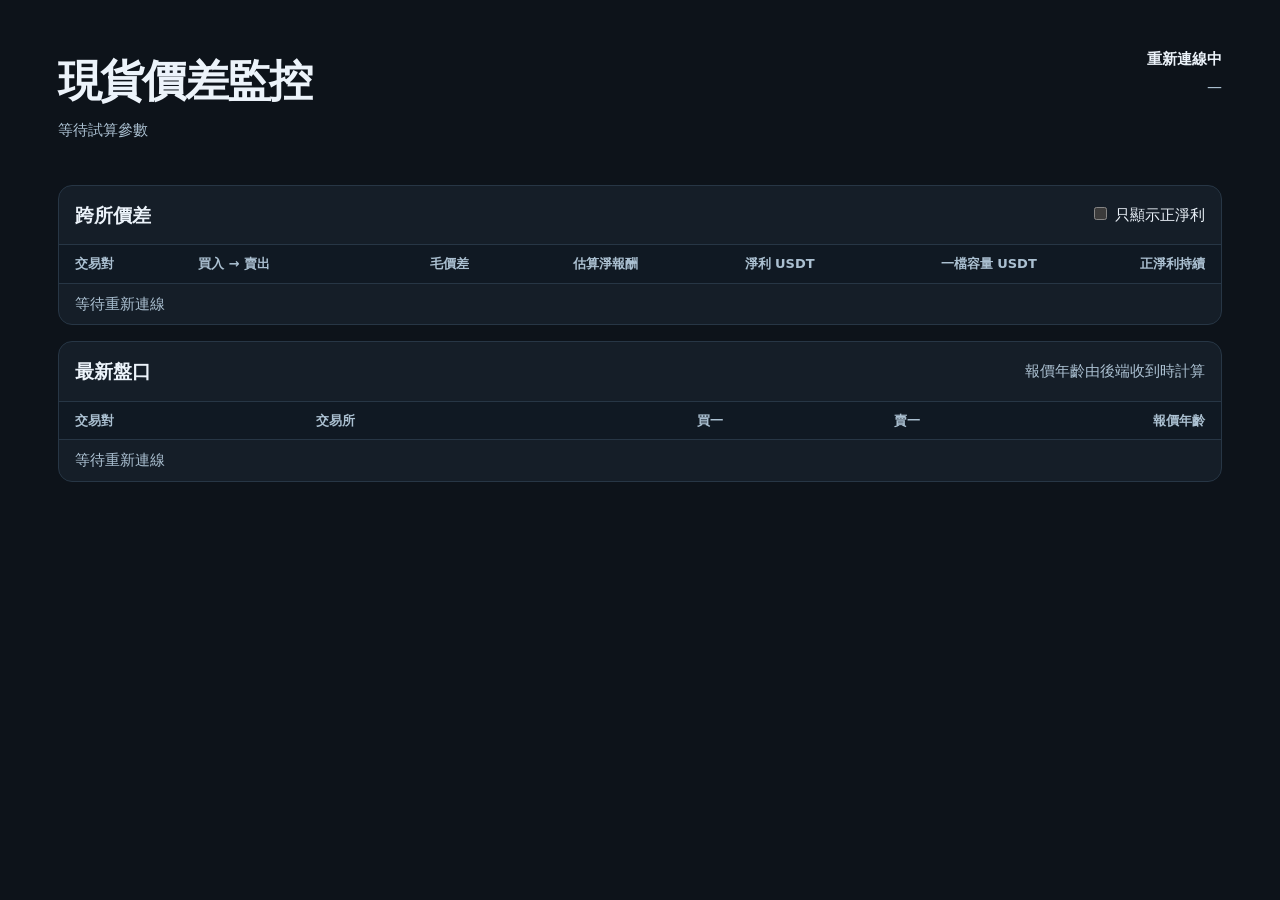
==== index.html @ f7980f3d "Add files via upload" ====
<!doctype html>
<html lang="zh-Hant">
<head>
<meta charset="utf-8">
<meta name="viewport" content="width=device-width, initial-scale=1">
<title>現貨價差監控</title>
<style>
:root{color-scheme:dark;--bg:#0d131a;--panel:#151e28;--edge:#273645;--ink:#ecf3fa;--dim:#abc0d1;--mint:#69e4b5;--loss:#ffa79e}
*{box-sizing:border-box}body{margin:0;background:var(--bg);color:var(--ink);font:15px/1.5 system-ui,sans-serif}
main{max-width:1260px;margin:auto;padding:clamp(16px,4vw,48px)}
header{display:flex;justify-content:space-between;align-items:flex-start;gap:18px;flex-wrap:wrap;margin-bottom:20px}
h1,h2{margin:0}h1{font-size:clamp(28px,5vw,44px);letter-spacing:-.04em}h2{font-size:19px}
p{margin:5px 0;color:var(--dim)}.muted{color:var(--dim)}
.time{min-width:10ch;text-align:right;font-variant-numeric:tabular-nums}
.feeds{display:flex;flex-wrap:wrap;gap:8px;margin-bottom:18px}
.feed{padding:6px 12px;border:1px solid var(--edge);border-radius:8px;background:var(--panel)}
.live,.positive{color:var(--mint)}.negative{color:var(--loss)}
section{background:var(--panel);border:1px solid var(--edge);border-radius:14px;margin-bottom:16px;overflow:hidden}
.heading{padding:15px 16px;display:flex;justify-content:space-between;gap:10px;align-items:center;flex-wrap:wrap}
.scroll{overflow-x:auto}table{width:100%;border-collapse:collapse;white-space:nowrap;font-variant-numeric:tabular-nums}
th,td{padding:9px 16px;border-top:1px solid var(--edge);text-align:left}
th{font-size:13px;color:var(--dim);font-weight:600;background:#101923}
.num{text-align:right}input{accent-color:var(--mint)}label{white-space:nowrap}
</style>
</head>
<body>
<main>
<header>
  <div><h1>現貨價差監控</h1><p id="cost">等待試算參數</p></div>
  <div class="time"><strong id="connection">連線中</strong><p id="clock">—</p></div>
</header>
<div class="feeds" id="feeds"></div>
<section>
  <div class="heading"><h2>跨所價差</h2><label><input type="checkbox" id="only-positive"> 只顯示正淨利</label></div>
  <div class="scroll"><table>
    <thead><tr><th>交易對</th><th>買入 → 賣出</th><th class="num">毛價差</th><th class="num">估算淨報酬</th><th class="num">淨利 USDT</th><th class="num">一檔容量 USDT</th><th class="num">正淨利持續</th></tr></thead>
    <tbody id="rows"></tbody>
  </table></div>
</section>
<section>
  <div class="heading"><h2>最新盤口</h2><span class="muted">報價年齡由後端收到時計算</span></div>
  <div class="scroll"><table>
    <thead><tr><th>交易對</th><th>交易所</th><th class="num">買一</th><th class="num">賣一</th><th class="num">報價年齡</th></tr></thead>
    <tbody id="prices"></tbody>
  </table></div>
</section>
</main>
<script>
const get = id => document.getElementById(id);
const percent = x => (x * 100).toFixed(3) + '%';
const price = new Intl.NumberFormat('en-US', {maximumSignificantDigits: 12});
const clock = new Intl.DateTimeFormat('zh-TW', {timeZone:'Asia/Taipei', timeStyle:'medium'});
let latest = null;
function fill(id, rows, columns, message) {
  const fragment = document.createDocumentFragment();
  for (const row of rows) {
    const tr = fragment.appendChild(document.createElement('tr'));
    row.forEach((value, index) => {
      const td = tr.insertCell();
      td.textContent = value;
      if (index >= 2) td.classList.add('num');
      if (id === 'rows' && (index === 3 || index === 4)) {
        td.classList.add(String(value).startsWith('-') ? 'negative' : 'positive');
      }
    });
  }
  if (!rows.length) {
    const td = fragment.appendChild(document.createElement('tr')).insertCell();
    td.colSpan = columns;
    td.textContent = message;
    td.className = 'muted';
  }
  get(id).replaceChildren(fragment);
}
function render() {
  if (!latest?.rows) return;
  const {at, status, amount, fees, buffer, prices, rows} = latest;
  get('clock').textContent = clock.format(at * 1000);
  get('cost').textContent = '單筆 ' + amount + ' USDT　｜　' +
    Object.entries(fees).map(([name, fee]) => name + ' ' + percent(fee)).join('・') +
    '　｜　預留成本 ' + percent(buffer);
  const feedNames = Object.keys(fees);
  get('feeds').replaceChildren(...feedNames.map(name => {
    const span = document.createElement('span');
    span.className = 'feed';
    span.textContent = name + ' · ' + (status[name] || '啟動中');
    return span;
  }));
  const positive = get('only-positive').checked;
  fill('rows', rows.filter(r => !positive || r[5] > 0).map(r => [
    r[0], r[1] + ' → ' + r[2], percent(r[3]), percent(r[4]), r[5].toFixed(4),
    r[6].toFixed(2), r[5] > 0 ? (r[7] / 1000).toFixed(1) + ' 秒' : '—'
  ]), 7, positive ? '目前沒有符合條件的正淨利價差' : '等待雙邊新鮮且掛單量足夠的報價');
  fill('prices', prices.map(r => [r[0], r[1], price.format(r[2]), price.format(r[3]), r[4] + ' ms']),
       5, '等待交易所行情');
}
fill('rows', [], 7, '等待交易所行情');
fill('prices', [], 5, '等待交易所行情');
get('only-positive').addEventListener('change', render);
const stream = new EventSource('/events');
stream.onmessage = event => {
  latest = JSON.parse(event.data);
  get('connection').textContent = '網頁已連線';
  get('connection').className = 'live';
  render();
};
stream.onerror = () => {
  latest = null;
  get('connection').textContent = '重新連線中';
  get('connection').className = '';
  get('clock').textContent = '—';
  get('feeds').replaceChildren();
  fill('rows', [], 7, '等待重新連線');
  fill('prices', [], 5, '等待重新連線');
};
</script>
</body>
</html>
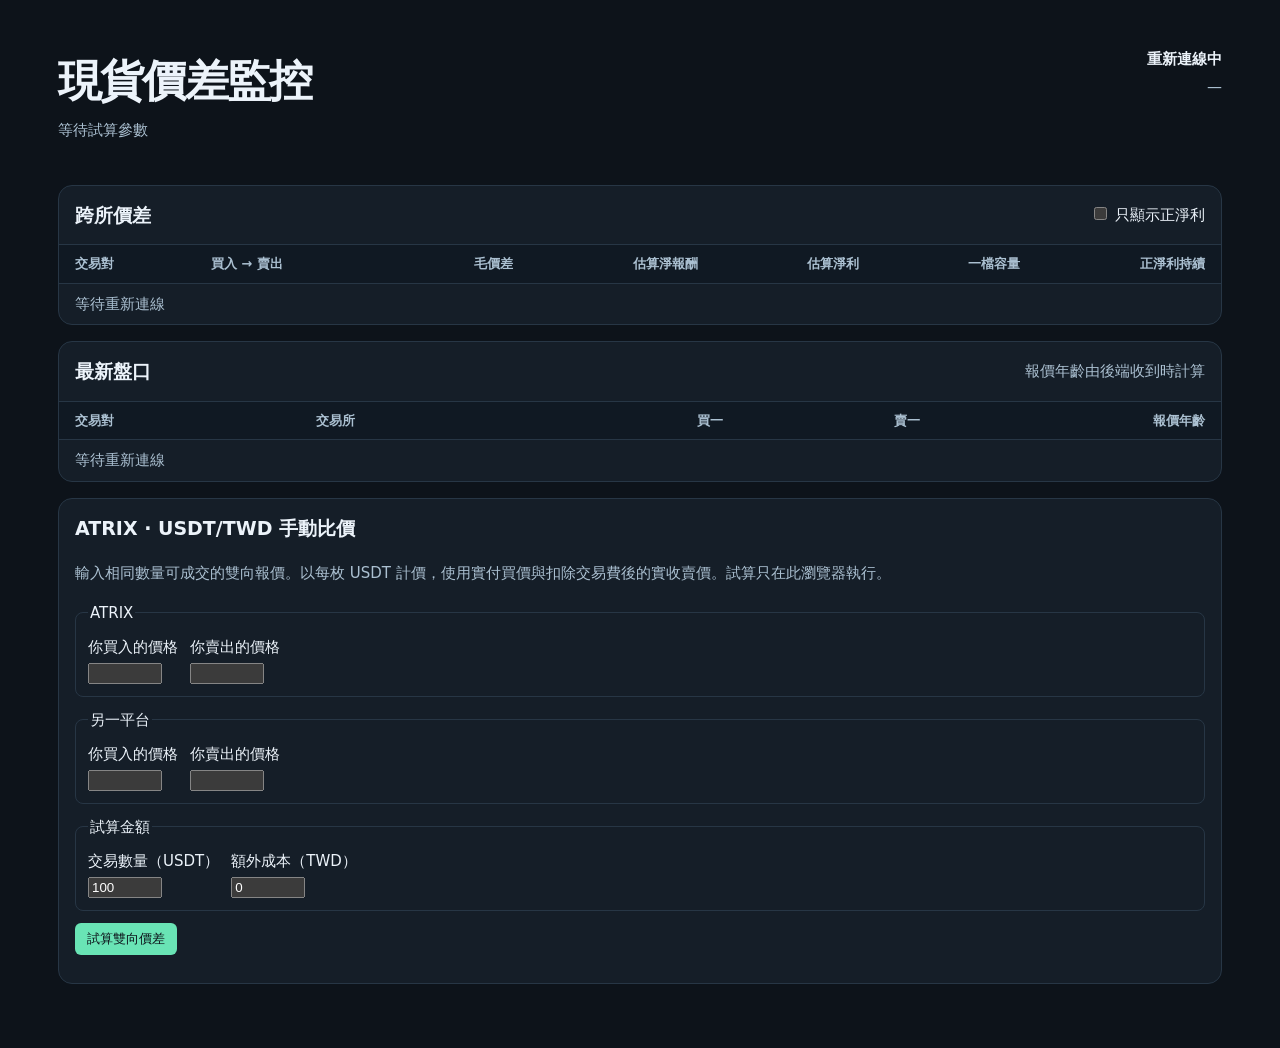
==== commit ef08da23: "Add files via upload" ====
--- a/index.html
+++ b/index.html
@@ -21,6 +21,9 @@
 th,td{padding:9px 16px;border-top:1px solid var(--edge);text-align:left}
 th{font-size:13px;color:var(--dim);font-weight:600;background:#101923}
 .num{text-align:right}input{accent-color:var(--mint)}label{white-space:nowrap}
+fieldset{border:1px solid var(--edge);border-radius:8px;margin:0;padding:12px;display:flex;gap:12px;flex-wrap:wrap}
+fieldset label{display:grid;gap:4px}input[type=number]{width:10ch}form{padding:0 16px 16px;display:grid;gap:12px}
+button{justify-self:start;padding:7px 12px;background:var(--mint);color:var(--bg);border:0;border-radius:6px;cursor:pointer}
 </style>
 </head>
 <body>
@@ -33,7 +36,7 @@
 <section>
   <div class="heading"><h2>跨所價差</h2><label><input type="checkbox" id="only-positive"> 只顯示正淨利</label></div>
   <div class="scroll"><table>
-    <thead><tr><th>交易對</th><th>買入 → 賣出</th><th class="num">毛價差</th><th class="num">估算淨報酬</th><th class="num">淨利 USDT</th><th class="num">一檔容量 USDT</th><th class="num">正淨利持續</th></tr></thead>
+    <thead><tr><th>交易對</th><th>買入 → 賣出</th><th class="num">毛價差</th><th class="num">估算淨報酬</th><th class="num">估算淨利</th><th class="num">一檔容量</th><th class="num">正淨利持續</th></tr></thead>
     <tbody id="rows"></tbody>
   </table></div>
 </section>
@@ -43,6 +46,26 @@
     <thead><tr><th>交易對</th><th>交易所</th><th class="num">買一</th><th class="num">賣一</th><th class="num">報價年齡</th></tr></thead>
     <tbody id="prices"></tbody>
   </table></div>
+</section>
+<section>
+  <div class="heading"><h2>ATRIX · USDT/TWD 手動比價</h2></div>
+  <form id="atrix">
+    <p>輸入相同數量可成交的雙向報價。以每枚 USDT 計價，使用實付買價與扣除交易費後的實收賣價。試算只在此瀏覽器執行。</p>
+    <fieldset><legend>ATRIX</legend>
+      <label>你買入的價格 <input name="ab" type="number" min="0.000001" step="any" required></label>
+      <label>你賣出的價格 <input name="as" type="number" min="0.000001" step="any" required></label>
+    </fieldset>
+    <fieldset><legend>另一平台</legend>
+      <label>你買入的價格 <input name="bb" type="number" min="0.000001" step="any" required></label>
+      <label>你賣出的價格 <input name="bs" type="number" min="0.000001" step="any" required></label>
+    </fieldset>
+    <fieldset><legend>試算金額</legend>
+      <label>交易數量（USDT） <input name="quantity" type="number" value="100" min="0.000001" step="any" required></label>
+      <label>額外成本（TWD） <input name="cost" type="number" value="0" min="0" step="any" required></label>
+    </fieldset>
+    <button type="submit">試算雙向價差</button>
+    <output id="atrix-result" aria-live="polite"></output>
+  </form>
 </section>
 </main>
 <script>
@@ -74,9 +97,9 @@
 }
 function render() {
   if (!latest?.rows) return;
-  const {at, status, amount, fees, buffer, prices, rows} = latest;
+  const {at, status, amounts, fees, buffer, prices, rows} = latest;
   get('clock').textContent = clock.format(at * 1000);
-  get('cost').textContent = '單筆 ' + amount + ' USDT　｜　' +
+  get('cost').textContent = '單筆 ' + Object.entries(amounts).map(([unit, size]) => size + ' ' + unit).join('・') + '　｜　' +
     Object.entries(fees).map(([name, fee]) => name + ' ' + percent(fee)).join('・') +
     '　｜　預留成本 ' + percent(buffer);
   const feedNames = Object.keys(fees);
@@ -88,8 +111,8 @@
   }));
   const positive = get('only-positive').checked;
   fill('rows', rows.filter(r => !positive || r[5] > 0).map(r => [
-    r[0], r[1] + ' → ' + r[2], percent(r[3]), percent(r[4]), r[5].toFixed(4),
-    r[6].toFixed(2), r[5] > 0 ? (r[7] / 1000).toFixed(1) + ' 秒' : '—'
+    r[0], r[1] + ' → ' + r[2], percent(r[3]), percent(r[4]), price.format(r[5]) + ' ' + r[8],
+    price.format(r[6]) + ' ' + r[8], r[5] > 0 ? (r[7] / 1000).toFixed(1) + ' 秒' : '—'
   ]), 7, positive ? '目前沒有符合條件的正淨利價差' : '等待雙邊新鮮且掛單量足夠的報價');
   fill('prices', prices.map(r => [r[0], r[1], price.format(r[2]), price.format(r[3]), r[4] + ' ms']),
        5, '等待交易所行情');
@@ -97,6 +120,21 @@
 fill('rows', [], 7, '等待交易所行情');
 fill('prices', [], 5, '等待交易所行情');
 get('only-positive').addEventListener('change', render);
+const form = get('atrix');
+form.addEventListener('input', () => { get('atrix-result').textContent = ''; });
+form.addEventListener('submit', event => {
+  event.preventDefault();
+  const data = new FormData(form);
+  const value = key => Number(data.get(key));
+  const quantity = value('quantity');
+  const extra = value('cost');
+  const forward = (value('bs') - value('ab')) * quantity - extra;
+  const backward = (value('as') - value('bb')) * quantity - extra;
+  get('atrix-result').textContent = Number.isFinite(forward) && Number.isFinite(backward)
+    ? 'ATRIX 買 → 另一平台賣 ' + forward.toFixed(2) + ' TWD　｜　反向 ' + backward.toFixed(2) +
+      ' TWD　｜　手動試算 ' + clock.format(Date.now())
+    : '請檢查輸入金額';
+});
 const stream = new EventSource('/events');
 stream.onmessage = event => {
   latest = JSON.parse(event.data);
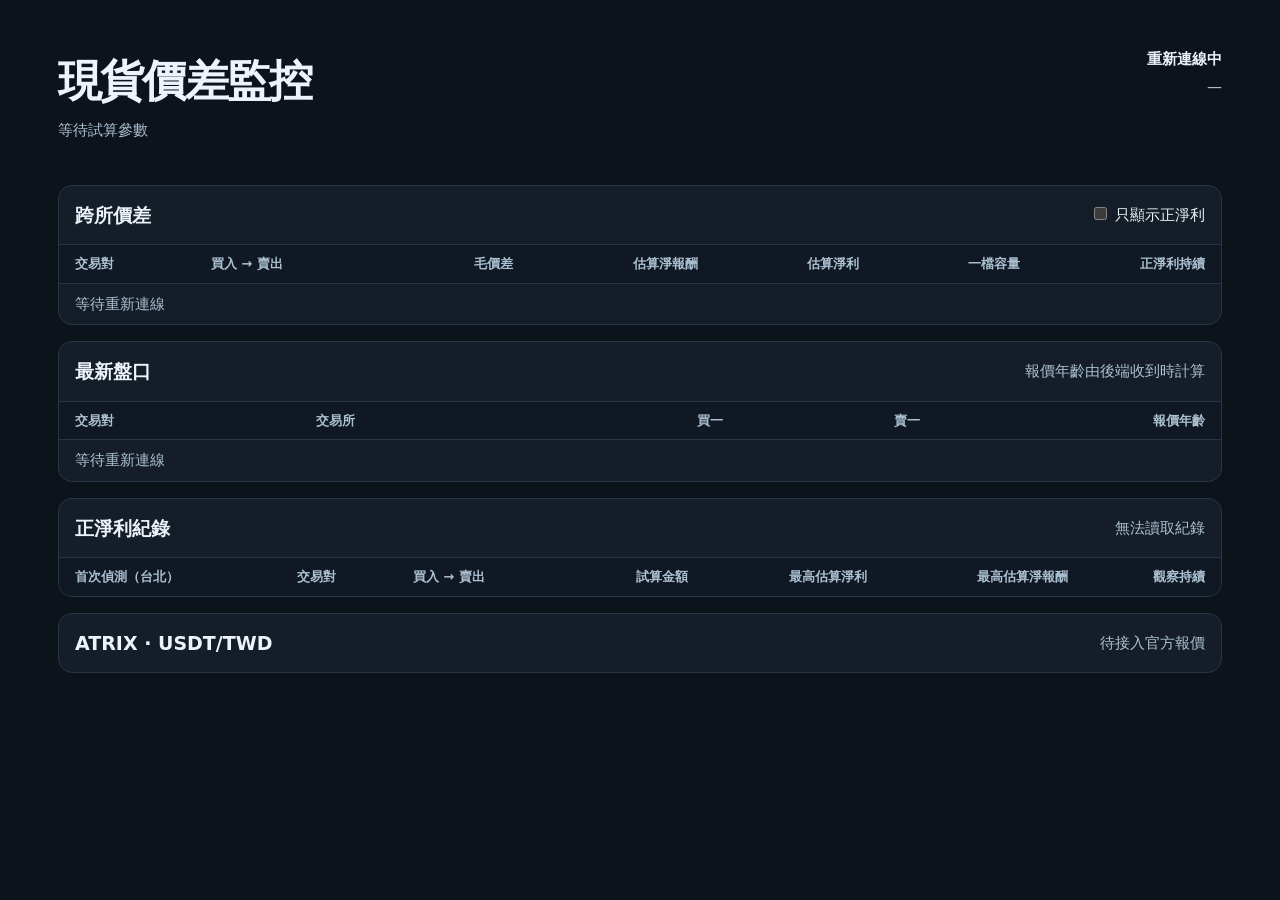
==== commit 74b25563: "Add files via upload" ====
--- a/index.html
+++ b/index.html
@@ -21,9 +21,6 @@
 th,td{padding:9px 16px;border-top:1px solid var(--edge);text-align:left}
 th{font-size:13px;color:var(--dim);font-weight:600;background:#101923}
 .num{text-align:right}input{accent-color:var(--mint)}label{white-space:nowrap}
-fieldset{border:1px solid var(--edge);border-radius:8px;margin:0;padding:12px;display:flex;gap:12px;flex-wrap:wrap}
-fieldset label{display:grid;gap:4px}input[type=number]{width:10ch}form{padding:0 16px 16px;display:grid;gap:12px}
-button{justify-self:start;padding:7px 12px;background:var(--mint);color:var(--bg);border:0;border-radius:6px;cursor:pointer}
 </style>
 </head>
 <body>
@@ -48,24 +45,14 @@
   </table></div>
 </section>
 <section>
-  <div class="heading"><h2>ATRIX · USDT/TWD 手動比價</h2></div>
-  <form id="atrix">
-    <p>輸入相同數量可成交的雙向報價。以每枚 USDT 計價，使用實付買價與扣除交易費後的實收賣價。試算只在此瀏覽器執行。</p>
-    <fieldset><legend>ATRIX</legend>
-      <label>你買入的價格 <input name="ab" type="number" min="0.000001" step="any" required></label>
-      <label>你賣出的價格 <input name="as" type="number" min="0.000001" step="any" required></label>
-    </fieldset>
-    <fieldset><legend>另一平台</legend>
-      <label>你買入的價格 <input name="bb" type="number" min="0.000001" step="any" required></label>
-      <label>你賣出的價格 <input name="bs" type="number" min="0.000001" step="any" required></label>
-    </fieldset>
-    <fieldset><legend>試算金額</legend>
-      <label>交易數量（USDT） <input name="quantity" type="number" value="100" min="0.000001" step="any" required></label>
-      <label>額外成本（TWD） <input name="cost" type="number" value="0" min="0" step="any" required></label>
-    </fieldset>
-    <button type="submit">試算雙向價差</button>
-    <output id="atrix-result" aria-live="polite"></output>
-  </form>
+  <div class="heading"><h2>正淨利紀錄</h2><span id="history-status" class="muted">讀取紀錄中</span></div>
+  <div class="scroll"><table>
+    <thead><tr><th>首次偵測（台北）</th><th>交易對</th><th>買入 → 賣出</th><th class="num">試算金額</th><th class="num">最高估算淨利</th><th class="num">最高估算淨報酬</th><th class="num">觀察持續</th></tr></thead>
+    <tbody id="history"></tbody>
+  </table></div>
+</section>
+<section>
+  <div class="heading"><h2>ATRIX · USDT/TWD</h2><span class="muted">待接入官方報價</span></div>
 </section>
 </main>
 <script>
@@ -120,21 +107,27 @@
 fill('rows', [], 7, '等待交易所行情');
 fill('prices', [], 5, '等待交易所行情');
 get('only-positive').addEventListener('change', render);
-const form = get('atrix');
-form.addEventListener('input', () => { get('atrix-result').textContent = ''; });
-form.addEventListener('submit', event => {
-  event.preventDefault();
-  const data = new FormData(form);
-  const value = key => Number(data.get(key));
-  const quantity = value('quantity');
-  const extra = value('cost');
-  const forward = (value('bs') - value('ab')) * quantity - extra;
-  const backward = (value('as') - value('bb')) * quantity - extra;
-  get('atrix-result').textContent = Number.isFinite(forward) && Number.isFinite(backward)
-    ? 'ATRIX 買 → 另一平台賣 ' + forward.toFixed(2) + ' TWD　｜　反向 ' + backward.toFixed(2) +
-      ' TWD　｜　手動試算 ' + clock.format(Date.now())
-    : '請檢查輸入金額';
+const historyClock = new Intl.DateTimeFormat('zh-TW', {
+  timeZone: 'Asia/Taipei', dateStyle: 'short', timeStyle: 'medium'
 });
+async function refreshHistory() {
+  try {
+    const response = await fetch('/api/history');
+    const data = await response.json();
+    get('history-status').textContent = data.error
+      ? '紀錄暫時無法完整更新 · ' + data.storage : '最近 100 筆 · ' + data.storage;
+    fill('history', data.rows.map(r => [
+      historyClock.format(r.started_at * 1000), r.pair, r.buy + ' → ' + r.sell,
+      price.format(r.amount) + ' ' + r.currency, price.format(r.peak_net) + ' ' + r.currency,
+      percent(r.peak_rate), (r.duration_ms / 1000).toFixed(1) + ' 秒'
+    ]), 7, data.error ? '等待紀錄儲存服務' : '尚未記錄到正淨利機會');
+  } catch {
+    get('history-status').textContent = '無法讀取紀錄';
+  } finally {
+    setTimeout(refreshHistory, 5000);
+  }
+}
+refreshHistory();
 const stream = new EventSource('/events');
 stream.onmessage = event => {
   latest = JSON.parse(event.data);
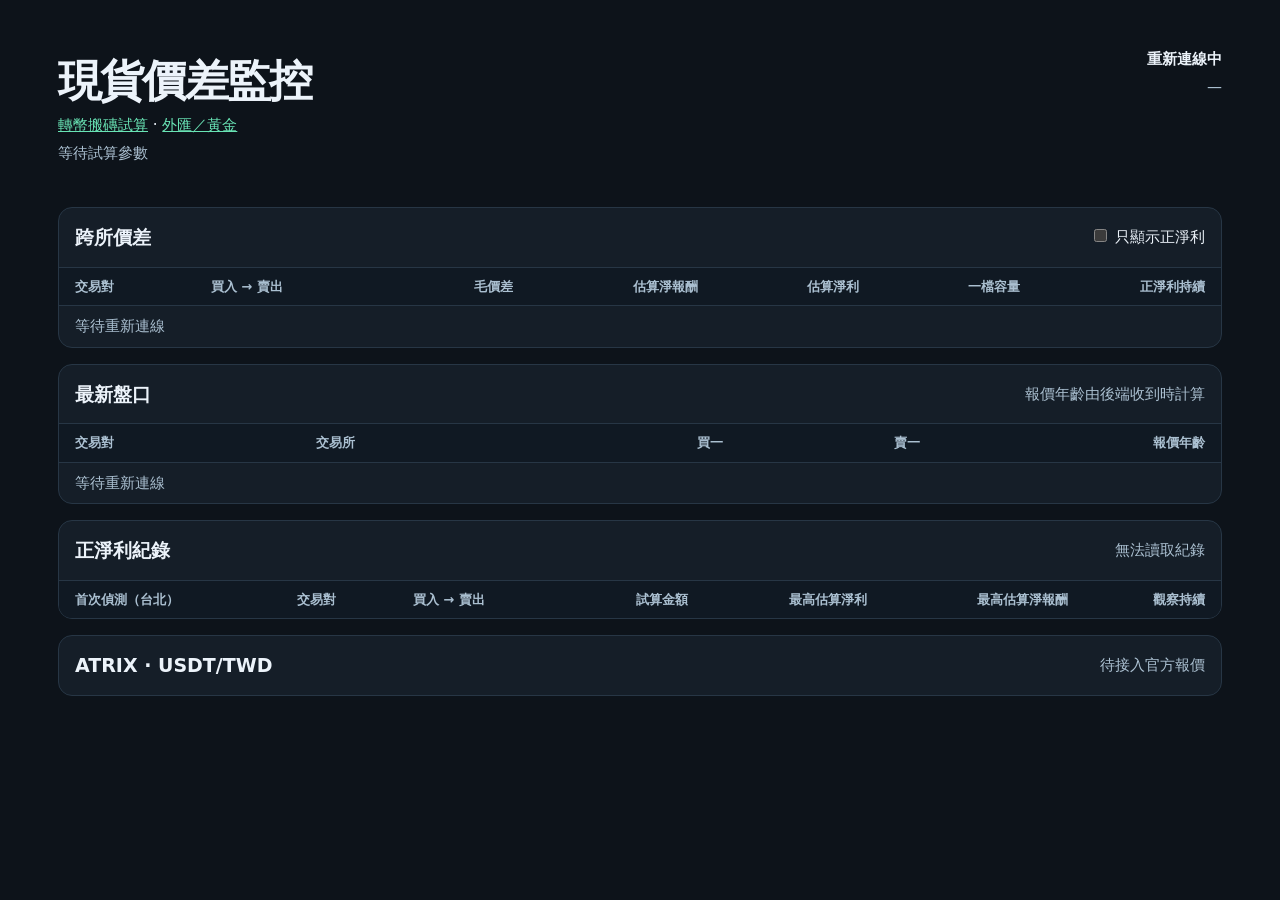
==== commit e6df631a: "Add files via upload" ====
--- a/index.html
+++ b/index.html
@@ -21,12 +21,12 @@
 th,td{padding:9px 16px;border-top:1px solid var(--edge);text-align:left}
 th{font-size:13px;color:var(--dim);font-weight:600;background:#101923}
 .num{text-align:right}input{accent-color:var(--mint)}label{white-space:nowrap}
-</style>
+a{color:var(--mint)}</style>
 </head>
 <body>
 <main>
 <header>
-  <div><h1>現貨價差監控</h1><p id="cost">等待試算參數</p></div>
+  <div><h1>現貨價差監控</h1><nav><a href="/transfer">轉幣搬磚試算</a> · <a href="/markets">外匯／黃金</a></nav><p id="cost">等待試算參數</p></div>
   <div class="time"><strong id="connection">連線中</strong><p id="clock">—</p></div>
 </header>
 <div class="feeds" id="feeds"></div>
